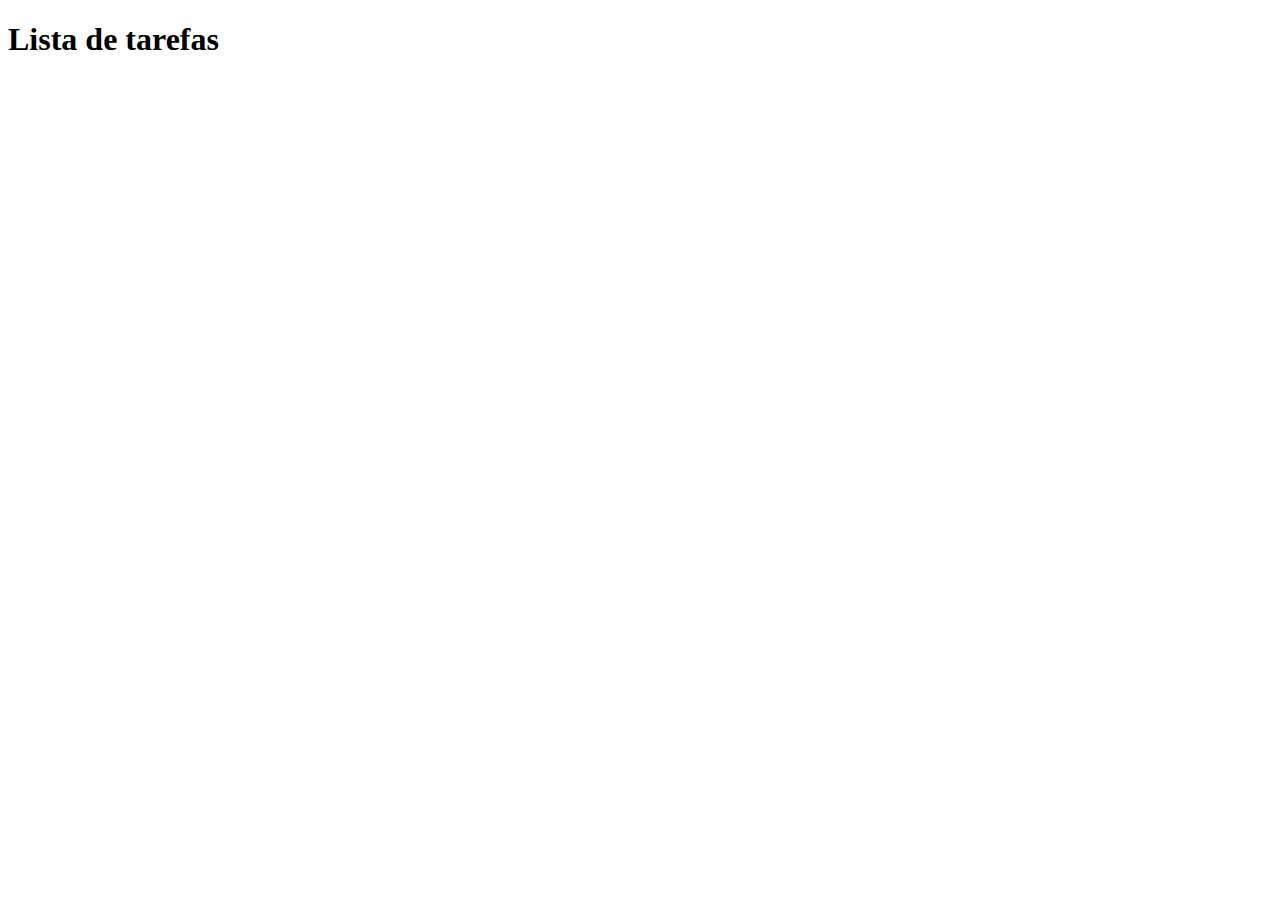
==== to-do List/index.html @ c9479634 "att paste" ====
<!DOCTYPE html>
<html lang="en">
<head>
    <meta charset="UTF-8">
    <meta name="viewport" content="width=device-width, initial-scale=1.0">
    <link rel="stylesheet" href="style.css">
    <title>Lista de Tarefas -  Projeto</title>
</head>
<body>
    <main>
        <h1>Lista de tarefas</h1>
    </main>
</body>
</html>
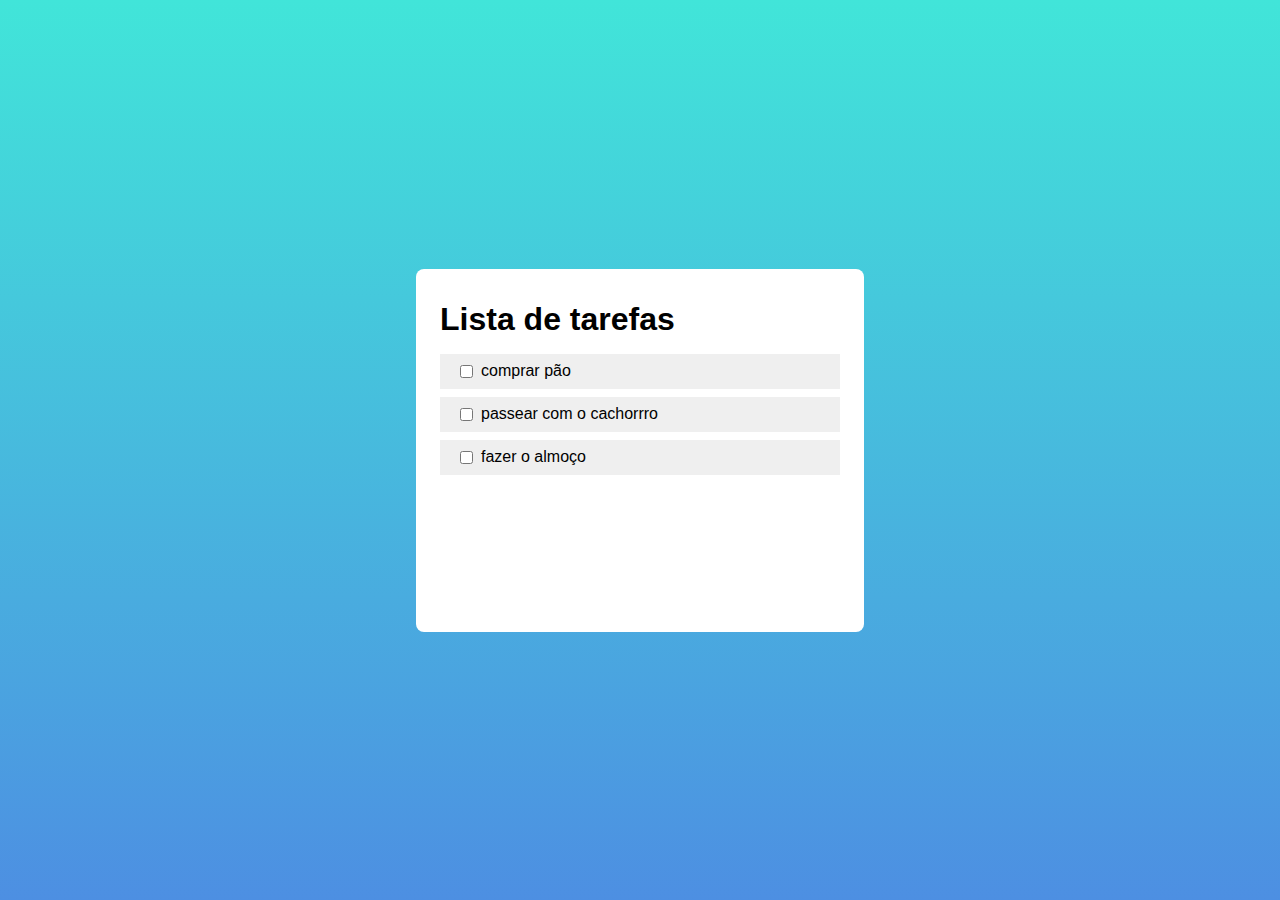
==== commit 2c0129a9: "index.js add and index.html/style.css alter" ====
--- a/to-do List/index.html
+++ b/to-do List/index.html
@@ -5,10 +5,14 @@
     <meta name="viewport" content="width=device-width, initial-scale=1.0">
     <link rel="stylesheet" href="style.css">
     <title>Lista de Tarefas -  Projeto</title>
+    <script src="./index.js"></script>
 </head>
 <body>
     <main>
         <h1>Lista de tarefas</h1>
+        <section class="todo-list-section">
+            <ul id="todo-list"></ul>
+        </section>
     </main>
 </body>
 </html>--- a/to-do List/style.css
+++ b/to-do List/style.css
@@ -0,0 +1,84 @@
+html {
+    width: 100%;
+    height: 100%;
+    box-sizing: border-box;
+    font-size: 10px;
+    font-family: sans-serif;
+}
+
+body {
+    width: 100%;
+    height: 100%;
+    background: linear-gradient(#41e5d9, #4d8fe2);
+    margin: 0;
+    display: flex;
+    justify-content: center;
+    align-items: center;
+}
+
+h1 {
+    font-size: 3.2rem;
+    margin: 0 0 1.6rem;
+}
+
+main {
+    width: 100%;
+    max-width: 40rem;
+    background: #fff;
+    border-radius: .8rem;
+    padding: 3.2rem 2.4rem;
+}
+
+.todo-list-section  {
+    margin: 0.8rem 0 1.6rem;
+    min-height: 5rem;
+
+    & > ul {
+        padding-inline-start: 0rem;
+        height: 23rem;
+        overflow: auto;
+    }
+
+    & > ul > li {
+        list-style-type: none;
+        padding: .8rem 1.6rem;
+        font-size: 1.6rem;
+        background-color: #efefef;
+        display: flex;
+        justify-content: space-between;
+        margin-bottom: .8rem;
+    }
+
+    & > ul > li:last-child {
+        margin-bottom: 0;
+    }
+
+    & > ul > li > button {
+        width: 2.4rem;
+        height: 2.4rem;
+        background-color: #e64c3c;
+        color: #fff;
+        border: none;
+        border-radius: .4rem;
+        cursor: pointer;
+
+        &:hover {
+            background: #da5c3e;
+        }
+    }
+}
+
+.checkbox-label-container {
+    display: flex;
+    align-items: center;
+    justify-content: center;
+
+    & > label {
+        cursor:pointer;
+    }
+
+    & > input {
+        margin-right: .8rem;
+        cursor: pointer;
+    }
+}
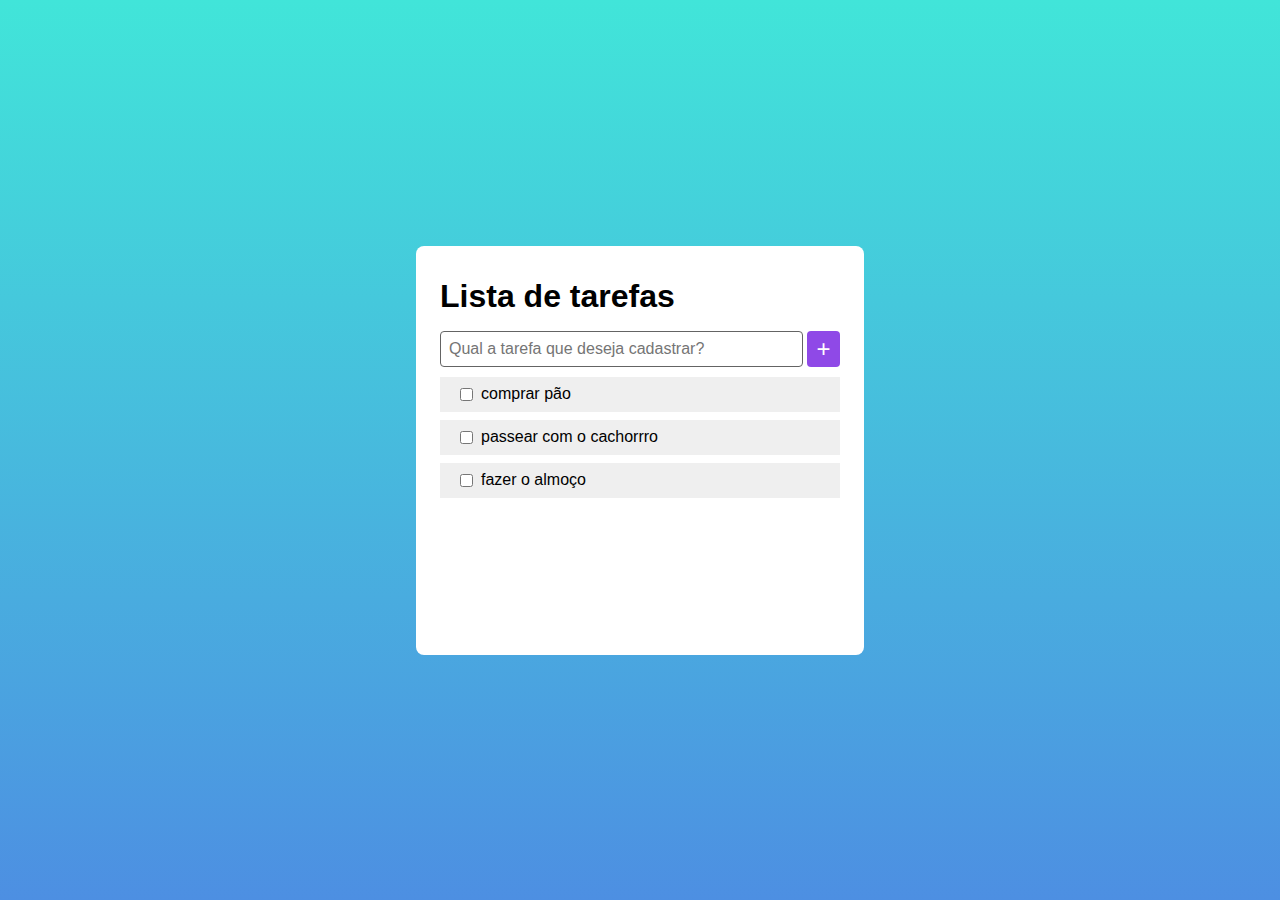
==== commit eb0dce5d: "att" ====
--- a/to-do List/index.html
+++ b/to-do List/index.html
@@ -10,6 +10,19 @@
 <body>
     <main>
         <h1>Lista de tarefas</h1>
+        <section id="create-todo-section">
+            <form id="create-todo-form">
+                <input 
+                type="text"
+                id="description"
+                name="description"
+                class="input-description"
+                aria-label="Qual a tarefa que deseja cadastrar?"
+                placeholder="Qual a tarefa que deseja cadastrar?"
+                />
+                <button type="submit" aria-label="Cadastrar tarefas" class="add-task-btn">+</button>
+            </form>
+        </section>
         <section class="todo-list-section">
             <ul id="todo-list"></ul>
         </section>
--- a/to-do List/style.css
+++ b/to-do List/style.css
@@ -82,3 +82,45 @@
         cursor: pointer;
     }
 }
+
+#create-todo-section {
+    width: 100%;
+}
+
+#create-todo-form {
+    font-size: 1.6rem;
+    display: flex;
+    flex-direction: row;
+    width: 100%;
+}
+
+.input-description {
+    height: 3.2rem;
+    width: 100%;
+    font-size: 1.6rem;
+    border-radius: .4rem;
+    margin-right: .4rem;
+    outline: 0;
+    border: 1px solid #646464;
+    padding-left: .8rem;
+
+    &:focus {
+        border: 1px solid #5eb7f6;
+    }
+}
+
+.add-task-btn {
+    box-sizing: border-box;
+    height: 3.6rem;
+    width: 3.6rem;
+    color: #fff;
+    background: #8f49e7;
+    border: 0;
+    border-radius: .4rem;
+    font-size: 2.4rem;
+    cursor: pointer;
+
+    &:hover {
+        opacity: .8;
+    }
+}
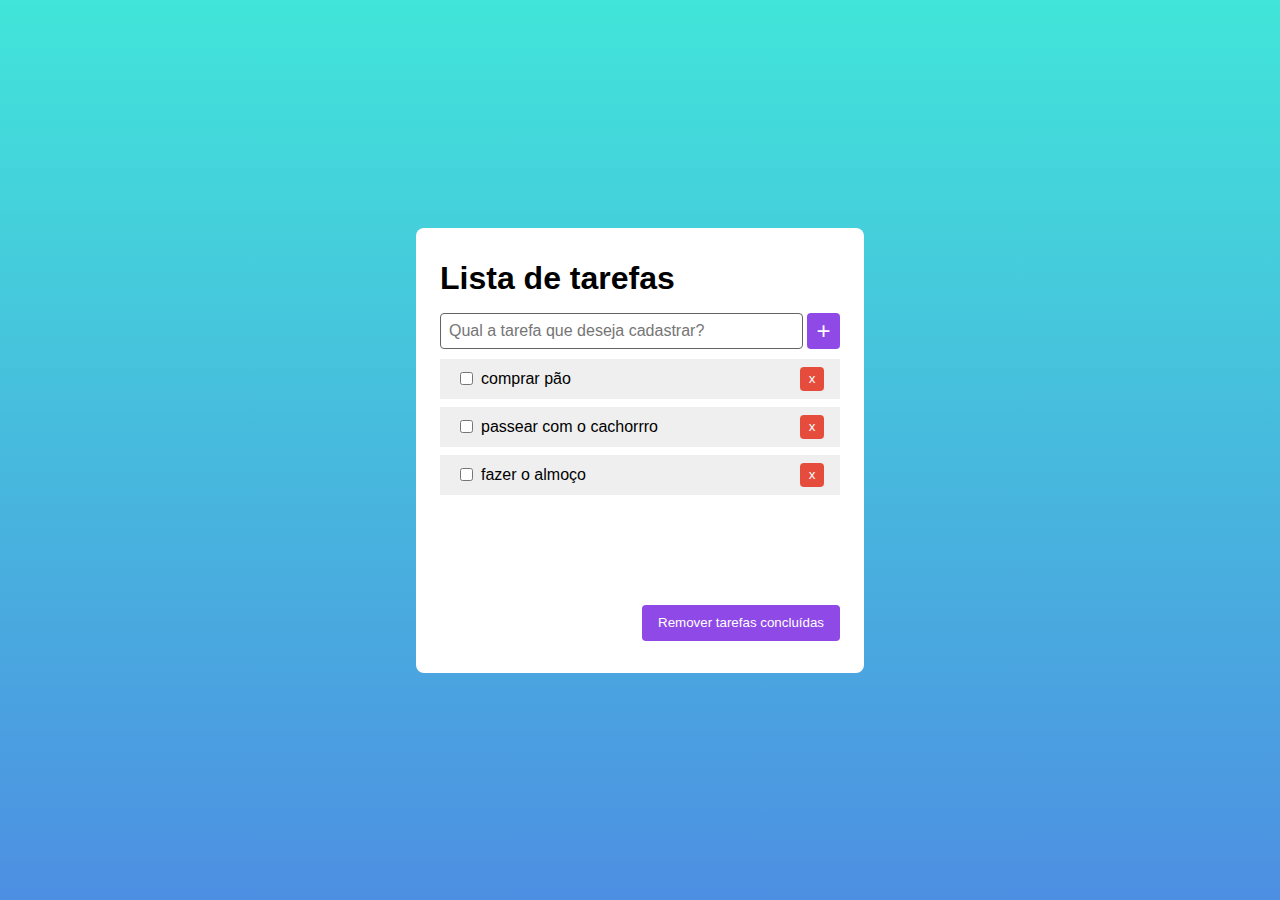
==== commit 5a2e2d3d: "removeDoneTasks add" ====
--- a/to-do List/index.html
+++ b/to-do List/index.html
@@ -26,6 +26,11 @@
         <section class="todo-list-section">
             <ul id="todo-list"></ul>
         </section>
+        <footer>
+            <button onclick="removeDoneTasks()" class="remove-done-tasks-btn">
+                Remover tarefas concluídas
+            </button>
+        </footer>
     </main>
 </body>
 </html>--- a/to-do List/style.css
+++ b/to-do List/style.css
@@ -124,3 +124,25 @@
         opacity: .8;
     }
 }
+
+.remove-done-tasks-btn {
+    box-sizing: border-box;
+    height: 3.6rem;
+    color: #fff;
+    background: #8f49e7;
+    border: none;
+    border-radius: .4rem;
+    cursor: pointer;
+    padding: 0 1.6rem;
+
+    &:hover {
+        opacity: .8;
+    }
+}
+
+footer {
+    width: 100%;
+    display: flex;
+    flex-direction: row;
+    justify-content: flex-end;
+}
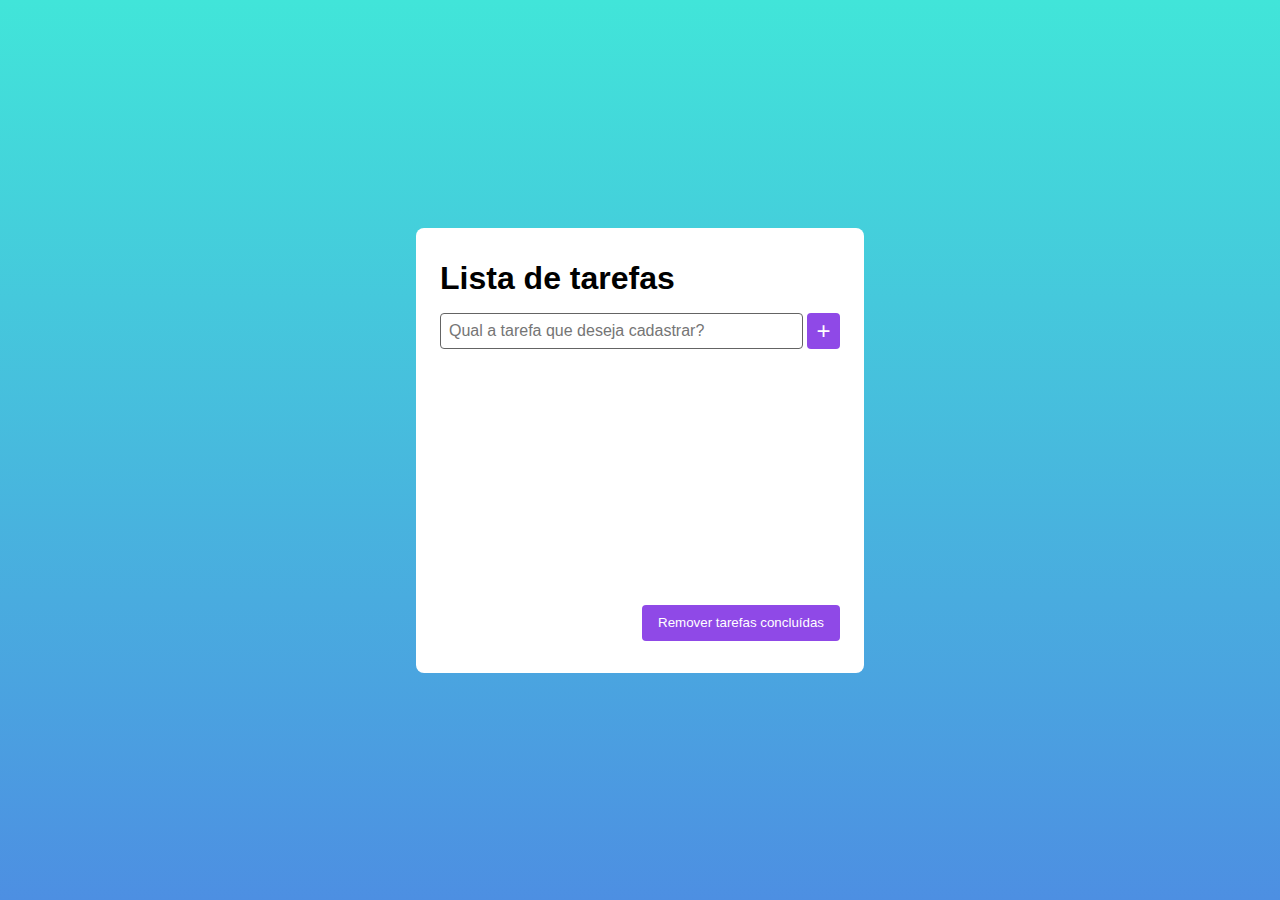
==== commit 203dc18b: "prog async add" ====
--- a/to-do List/index.html
+++ b/to-do List/index.html
@@ -20,7 +20,7 @@
                 aria-label="Qual a tarefa que deseja cadastrar?"
                 placeholder="Qual a tarefa que deseja cadastrar?"
                 />
-                <button type="submit" aria-label="Cadastrar tarefas" class="add-task-btn">+</button>
+                <button type="submit" id="save-task" saria-label="Cadastrar tarefas" class="add-task-btn">+</button>
             </form>
         </section>
         <section class="todo-list-section">
--- a/to-do List/style.css
+++ b/to-do List/style.css
@@ -125,6 +125,15 @@
     }
 }
 
+.add-task-btn:disabled {
+   background-color: #d9d9d9;
+   cursor: not-allowed;
+
+    &:hover {
+        opacity: .8;
+    }
+}
+
 .remove-done-tasks-btn {
     box-sizing: border-box;
     height: 3.6rem;
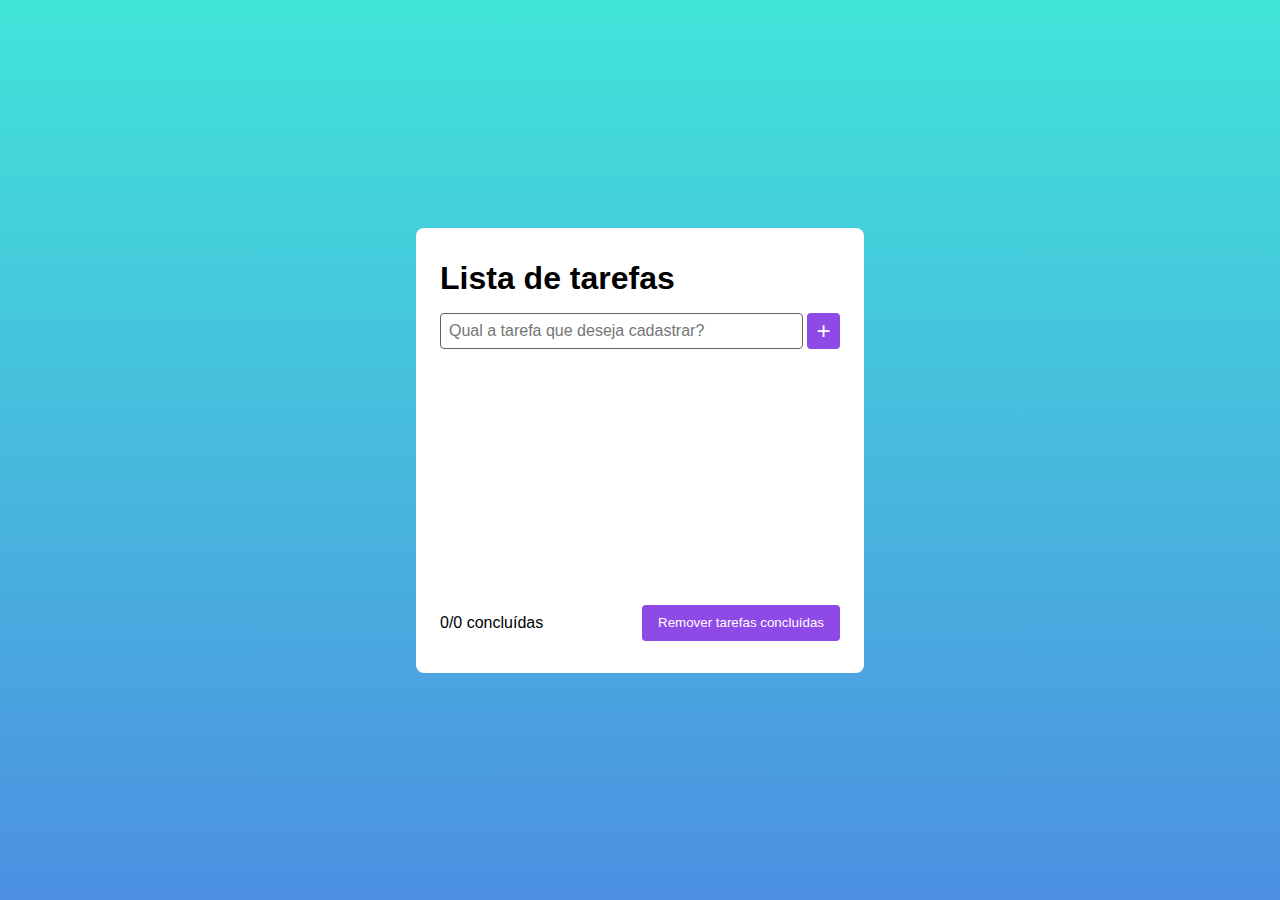
==== commit ab073fb7: "renderTasksProgressData Add" ====
--- a/to-do List/index.html
+++ b/to-do List/index.html
@@ -26,7 +26,7 @@
         <section class="todo-list-section">
             <ul id="todo-list"></ul>
         </section>
-        <footer>
+        <footer id="todo-footer">
             <button onclick="removeDoneTasks()" class="remove-done-tasks-btn">
                 Remover tarefas concluídas
             </button>
--- a/to-do List/style.css
+++ b/to-do List/style.css
@@ -152,6 +152,8 @@
 footer {
     width: 100%;
     display: flex;
-    flex-direction: row;
-    justify-content: flex-end;
+    flex-direction: row-reverse;
+    justify-content: space-between;
+    font-size: 1.6rem;
+    align-items: center;
 }
